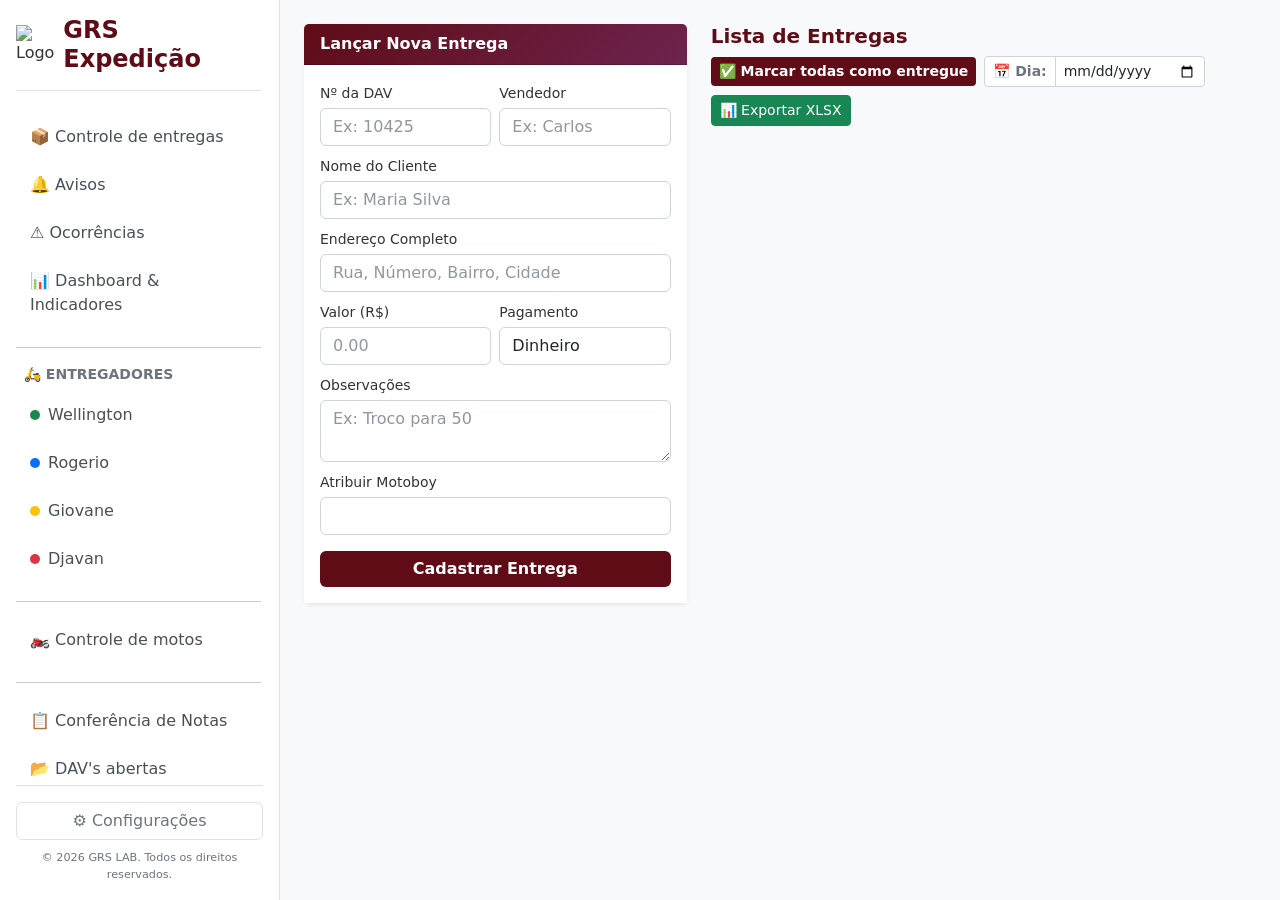
==== index.html @ abd5589a "first commit" ====
<!DOCTYPE html>
<html lang="pt-BR">

<head>
  <meta charset="UTF-8">
  <meta name="viewport" content="width=device-width, initial-scale=1.0">
  <title>GRS Expedição</title>
  <link rel="icon" type="image/png" href="https://cdn.grs.tec.br/carros/logo%20mini%20tech.png">
  <link href="https://cdn.jsdelivr.net/npm/bootstrap@5.3.0/dist/css/bootstrap.min.css" rel="stylesheet">
  <link rel="stylesheet" href="style.css?v=6">

  <script>
    (function () {
      if (localStorage.getItem("grs_tema") === "dark") {
        document.documentElement.setAttribute("data-theme", "dark");
      }
    })();
  </script>
</head>

<body>
  <div class="toast-container position-fixed top-0 end-0 p-3" style="z-index:1100">
    <div id="toastSucesso" class="toast align-items-center text-white bg-success border-0 shadow" role="alert"
      data-bs-delay="2500">
      <div class="d-flex">
        <div class="toast-body fw-bold" id="toastSucessoMensagem">✅ Operação realizada!</div>
        <button type="button" class="btn-close btn-close-white me-2 m-auto" data-bs-dismiss="toast"></button>
      </div>
    </div>
  </div>

  <div class="app-layout">
    <aside class="sidebar p-3">
      <div>
        <div class="d-flex align-items-center gap-2 mb-4 pb-3 border-bottom">
          <div class="logo-container">
            <img src="https://cdn.grs.tec.br/carros/logo%20mini%20tech.png" alt="Logo GRS">
          </div>
          <h4 class="m-0 fw-bold text-custom-primary">GRS Expedição</h4>
        </div>

        <nav class="nav nav-pills flex-column" id="sidebar-nav">
          <a href="index.html" class="nav-link" id="nav-admin">📦 Controle de entregas</a>
          <a href="index.html?view=avisos" class="nav-link" id="nav-avisos">🔔 Avisos</a>
          <a href="index.html?view=ocorrencias" class="nav-link" id="nav-ocorrencias">⚠️ Ocorrências</a>
          <a href="dashboard.html" class="nav-link" id="nav-dashboard">📊 Dashboard & Indicadores</a>

          <hr class="my-3">
          <div class="text-muted small fw-bold px-2 mb-2 text-uppercase">🛵 Entregadores</div>
          <a href="index.html?m=1" class="nav-link d-flex align-items-center gap-2" id="nav-m1"><span
              class="dot dot-green"></span><span class="motoboy-nome" data-motoboy-id="1">Wellington</span></a>
          <a href="index.html?m=2" class="nav-link d-flex align-items-center gap-2" id="nav-m2"><span
              class="dot dot-blue"></span><span class="motoboy-nome" data-motoboy-id="2">Rogerio</span></a>
          <a href="index.html?m=3" class="nav-link d-flex align-items-center gap-2" id="nav-m3"><span
              class="dot dot-yellow"></span><span class="motoboy-nome" data-motoboy-id="3">Giovane</span></a>
          <a href="index.html?m=4" class="nav-link d-flex align-items-center gap-2" id="nav-m4"><span
              class="dot dot-red"></span><span class="motoboy-nome" data-motoboy-id="4">Djavan</span></a>

          <hr class="my-3">
          <a href="index.html?view=motos" class="nav-link" id="nav-motos">🏍️ Controle de motos</a>
          <hr class="my-3">
          <a href="index.html?view=conferencia" class="nav-link" id="nav-conferencia">📋 Conferência de Notas</a>
          <a href="index.html?view=davs-abertas" class="nav-link" id="nav-davs-abertas">📂 DAV's abertas</a>
        </nav>
      </div>

      <div class="pt-3 border-top">
        <button class="btn btn-outline-secondary w-100" data-bs-toggle="modal" data-bs-target="#modalConfiguracoes">
          ⚙️ Configurações
        </button>
        <div class="copyright-text">© 2026 GRS LAB. Todos os direitos reservados.</div>
      </div>
    </aside>

    <main class="content-area">
      <div id="view-admin">
        <div class="row g-4">
          <div class="col-lg-5">
            <div class="card shadow-sm border-0">
              <div class="card-header bg-custom-primary text-white fw-bold">Lançar Nova Entrega</div>
              <div class="card-body bg-white">
                <form id="form-entrega" onsubmit="salvarEntrega(event)" autocomplete="off">
                  <div class="row g-2 mb-2">
                    <div class="col-6">
                      <label class="form-label small mb-1">Nº da DAV</label>
                      <input type="text" id="dav" class="form-control" required placeholder="Ex: 10425">
                    </div>
                    <div class="col-6 position-relative">
                      <label class="form-label small mb-1">Vendedor</label>
                      <input type="text" id="vendedor" class="form-control" required placeholder="Ex: Carlos"
                        oninput="capitalizarInput(this); filtrarVendedores(this.value)"
                        onkeydown="navegarSugestoesVendedor(event)">
                      <div id="vendedor-autocomplete-list" class="autocomplete-items d-none"></div>
                    </div>
                  </div>

                  <div class="mb-2">
                    <label class="form-label small mb-1">Nome do Cliente</label>
                    <input type="text" id="cliente" class="form-control" required placeholder="Ex: Maria Silva"
                      oninput="capitalizarInput(this); checarAvisosCliente(this)">
                  </div>

                  <div class="mb-2">
                    <label class="form-label small mb-1">Endereço Completo</label>
                    <input type="text" id="endereco" class="form-control" required
                      placeholder="Rua, Número, Bairro, Cidade" oninput="capitalizarInput(this)"
                      onchange="identificarMotoboyAutomatico()">
                    <div id="status-geocoding" class="form-text text-muted" style="font-size:.75rem"></div>
                  </div>

                  <div class="row g-2 mb-2">
                    <div class="col-6">
                      <label class="form-label small mb-1">Valor (R$)</label>
                      <input type="number" step="0.01" id="valor" class="form-control" required placeholder="0.00">
                    </div>
                    <div class="col-6">
                      <label class="form-label small mb-1">Pagamento</label>
                      <select id="pagamento" class="form-select" required>
                        <option value="Dinheiro">Dinheiro</option>
                        <option value="Cartão">Cartão</option>
                        <option value="PIX">PIX</option>
                        <option value="Marcado">Marcado</option>
                        <option value="Pago / Faturado">Pago / Faturado</option>
                      </select>
                    </div>
                  </div>

                  <div class="mb-2">
                    <label class="form-label small mb-1">Observações</label>
                    <textarea id="observacoes" class="form-control" rows="2" placeholder="Ex: Troco para 50"></textarea>
                  </div>

                  <div class="mb-3">
                    <label class="form-label small mb-1">Atribuir Motoboy</label>
                    <select id="motoboy" class="form-select" required></select>
                  </div>

                  <button type="submit" class="btn btn-custom-primary w-100 fw-bold">Cadastrar Entrega</button>
                </form>
              </div>
            </div>
          </div>

          <div class="col-lg-7">
            <div class="d-flex justify-content-between align-items-center mb-2 flex-wrap gap-2">
              <h5 class="m-0 fw-bold text-custom-primary">Lista de Entregas</h5>
              <div class="d-flex align-items-center gap-2 flex-wrap">
                <button class="btn btn-sm btn-custom-primary fw-bold" onclick="marcarTodasNaRotaComoEntregues()"
                  title="Marca como Entregue tudo que ainda está Na Rota">✅ Marcar todas como entregue</button>
                <div class="input-group input-group-sm" style="width:auto">
                  <span class="input-group-text bg-white text-muted fw-bold">📅 Dia:</span>
                  <input type="date" id="filtro-data-admin" class="form-control form-control-sm"
                    onchange="renderizarListas()">
                </div>
                <button class="btn btn-sm btn-success" onclick="exportarXLSX()">📊 Exportar XLSX</button>
              </div>
            </div>
            <div id="lista-admin" class="vstack gap-2"></div>
          </div>
        </div>
      </div>

      <div id="view-motoboy" class="d-none">
        <div class="d-flex justify-content-between align-items-center mb-3 flex-wrap gap-2">
          <h5 class="m-0 fw-bold text-custom-primary" id="titulo-motoboy">Entregas do Motoboy</h5>
          <div class="d-flex align-items-center gap-2 flex-wrap">
            <div class="input-group input-group-sm" style="width:auto">
              <span class="input-group-text bg-white text-muted fw-bold">📅 Dia:</span>
              <input type="date" id="filtro-data-motoboy" class="form-control form-control-sm"
                onchange="renderizarListas()">
            </div>
            <button class="btn btn-sm btn-success" onclick="exportarXLSX()">📊 Exportar XLSX</button>
          </div>
        </div>
        <div id="lista-motoboy" class="vstack gap-2"></div>
      </div>

      <div id="view-conferencia" class="d-none">
        <div class="card shadow-sm border-0">
          <div
            class="card-header bg-custom-primary text-white d-flex justify-content-between align-items-center py-2 flex-wrap gap-2">
            <div class="d-flex align-items-center gap-3 flex-wrap">
              <h5 class="m-0 fw-bold">📋 Conferência de Notas</h5>
              <div class="input-group input-group-sm" style="width:auto">
                <span class="input-group-text bg-white text-dark fw-bold">📅 Dia:</span>
                <input type="date" id="filtro-data-conferencia" class="form-control form-control-sm"
                  onchange="renderizarListas()">
              </div>
            </div>
            <span class="badge theme-badge-help fw-normal">Enter: conferir | Ctrl+Z: desfazer | Setas: navegar</span>
          </div>
          <div class="card-body p-0">
            <div class="table-responsive">
              <table class="table table-hover align-middle mb-0 table-conferencia">
                <thead class="table-light">
                  <tr>
                    <th>Data</th>
                    <th>DAV</th>
                    <th>Vendedor</th>
                    <th>Cliente</th>
                    <th>Endereço</th>
                    <th>Valor</th>
                    <th>Pagamento</th>
                    <th>Motoboy</th>
                    <th>Status</th>
                    <th>Ações</th>
                  </tr>
                </thead>
                <tbody id="tbody-conferencia"></tbody>
              </table>
            </div>
          </div>
        </div>
      </div>

      <div id="view-avisos" class="d-none">
        <div class="row g-4">
          <div class="col-lg-5">
            <div class="card shadow-sm border-0">
              <div class="card-header bg-custom-primary text-white fw-bold">🔔 Novo Aviso</div>
              <div class="card-body bg-white">
                <form id="form-aviso" onsubmit="salvarAviso(event)" autocomplete="off">
                  <div class="mb-2">
                    <label class="form-label small mb-1">Nome (palavra-chave)</label>
                    <input type="text" id="aviso-nome" class="form-control" required placeholder="Ex: Maria"
                      oninput="capitalizarInput(this)">
                  </div>
                  <div class="mb-3">
                    <label class="form-label small mb-1">Aviso</label>
                    <textarea id="aviso-texto" class="form-control" rows="3" required></textarea>
                  </div>
                  <button type="submit" class="btn btn-custom-primary w-100 fw-bold">Adicionar Aviso</button>
                </form>
              </div>
            </div>
          </div>
          <div class="col-lg-7">
            <h5 class="fw-bold text-custom-primary mb-2">Lista de Avisos</h5>
            <div id="lista-avisos" class="vstack gap-2"></div>
          </div>
        </div>
      </div>

      <div id="view-ocorrencias" class="d-none">
        <div class="row g-4">
          <div class="col-lg-5">
            <div class="card shadow-sm border-0">
              <div class="card-header bg-custom-primary text-white fw-bold">⚠️ Registrar Ocorrência</div>
              <div class="card-body bg-white">
                <form id="form-ocorrencia" onsubmit="salvarOcorrencia(event)" autocomplete="off">
                  <div class="mb-2">
                    <label class="form-label small mb-1">Nome do Vendedor</label>
                    <input type="text" id="ocorrencia-vendedor" class="form-control" required
                      placeholder="Ex: Carlos" oninput="capitalizarInput(this)">
                  </div>

                  <div class="mb-2">
                    <label class="form-label small mb-1">DAV</label>
                    <input type="text" id="ocorrencia-dav" class="form-control" required placeholder="Ex: 10425">
                  </div>

                  <div class="mb-2">
                    <label class="form-label small mb-1">Cliente</label>
                    <input type="text" id="ocorrencia-cliente" class="form-control" required
                      placeholder="Ex: Maria Silva" oninput="capitalizarInput(this)">
                  </div>

                  <div class="mb-2">
                    <label class="form-label small mb-1">Motoboy</label>
                    <select id="ocorrencia-motoboy" class="form-select" required></select>
                  </div>

                  <div class="mb-2">
                    <label class="form-label small mb-1">Endereço</label>
                    <input type="text" id="ocorrencia-endereco" class="form-control" required
                      placeholder="Rua, Número, Bairro, Cidade" oninput="capitalizarInput(this)">
                  </div>

                  <div class="mb-3">
                    <label class="form-label small mb-1">Motivo da Ocorrência</label>
                    <textarea id="ocorrencia-motivo" class="form-control" rows="4" required
                      placeholder="Descreva o que aconteceu..."></textarea>
                  </div>

                  <div class="small text-muted mb-3">
                    📅 A ocorrência será registrada automaticamente com a data de hoje.
                  </div>

                  <button type="submit" class="btn btn-custom-primary w-100 fw-bold">Registrar Ocorrência</button>
                </form>
              </div>
            </div>
          </div>

          <div class="col-lg-7">
            <div class="d-flex justify-content-between align-items-center mb-2 flex-wrap gap-2">
              <div>
                <h5 class="m-0 fw-bold text-custom-primary">Lista de Ocorrências</h5>
                <div id="resumo-semana-ocorrencias" class="small text-muted"></div>
              </div>

              <div class="input-group input-group-sm" style="width:auto">
                <span class="input-group-text bg-white text-muted fw-bold">📅 De:</span>
                <input type="date" id="filtro-ocorrencias-inicio" class="form-control form-control-sm"
                  onchange="renderizarListas()">
                <span class="input-group-text bg-white text-muted fw-bold">Até:</span>
                <input type="date" id="filtro-ocorrencias-fim" class="form-control form-control-sm"
                  onchange="renderizarListas()">
                <button type="button" class="btn btn-outline-secondary btn-sm" title="Limpar filtro"
                  onclick="limparFiltroOcorrencias()">✕</button>
              </div>
            </div>

            <div id="lista-ocorrencias" class="vstack gap-2"></div>
          </div>
        </div>
      </div>

      <div id="view-motos" class="d-none">
        <div class="d-flex justify-content-between align-items-center mb-3 flex-wrap gap-2">
          <div>
            <h5 class="m-0 fw-bold text-custom-primary">🏍️ Controle de Motos</h5>
            <div class="text-muted small">Combustível por motoboy e manutenção por placa</div>
          </div>

          <div class="d-flex gap-2 flex-wrap">
            <div class="input-group input-group-sm" style="width:auto">
              <span class="input-group-text bg-white text-muted fw-bold">📅 Mês:</span>
              <input type="month" id="filtro-mes-motos" class="form-control form-control-sm"
                onchange="renderizarListas()">
            </div>
            <button class="btn btn-success fw-bold" onclick="abrirModalAbastecimento()">⛽ Lançar abastecimento</button>
            <button class="btn btn-warning fw-bold" onclick="abrirModalManutencao()">🔧 Lançar manutenção</button>
          </div>
        </div>
        <div class="row g-3" id="lista-motos"></div>
      </div>

      <div id="view-davs-abertas" class="d-none">
        <div class="row g-4">
          <div class="col-lg-5">
            <div class="card shadow-sm border-0">
              <div class="card-header bg-custom-primary text-white fw-bold">📂 Adicionar DAV aberta</div>
              <div class="card-body bg-white">
                <form id="form-dav-aberta" onsubmit="salvarDavAberta(event)" autocomplete="off">
                  <div class="mb-2">
                    <label class="form-label small mb-1">Comanda</label>
                    <input type="text" id="dav-aberta-comanda" class="form-control" required placeholder="Ex: 10425">
                  </div>
                  <div class="mb-2">
                    <label class="form-label small mb-1">Cliente</label>
                    <input type="text" id="dav-aberta-cliente" class="form-control" required placeholder="Ex: Maria Silva" oninput="capitalizarInput(this)">
                  </div>
                  <div class="mb-2">
                    <label class="form-label small mb-1">Vendedor</label>
                    <input type="text" id="dav-aberta-vendedor" class="form-control" required placeholder="Ex: Carlos" oninput="capitalizarInput(this)">
                  </div>
                  <div class="row g-2 mb-3">
                    <div class="col-sm-6">
                      <label class="form-label small mb-1">Data</label>
                      <input type="date" id="dav-aberta-data" class="form-control" required>
                    </div>
                    <div class="col-sm-6">
                      <label class="form-label small mb-1">Valor</label>
                      <input type="number" id="dav-aberta-valor" class="form-control" required min="0" step="0.01" placeholder="0,00">
                    </div>
                  </div>
                  <button type="submit" class="btn btn-custom-primary w-100 fw-bold">Adicionar DAV aberta</button>
                </form>
              </div>
            </div>
          </div>
          <div class="col-lg-7">
            <div class="d-flex justify-content-between align-items-center mb-2 gap-2 flex-wrap">
              <div>
                <h5 class="m-0 fw-bold text-custom-primary">DAV's abertas</h5>
                <div id="resumo-davs-abertas" class="small text-muted"></div>
              </div>
              <div class="d-flex align-items-center gap-2 flex-wrap">
                <div class="input-group input-group-sm" style="width:auto">
                  <span class="input-group-text bg-white text-muted fw-bold">👤 Vendedor:</span>
                  <select id="filtro-vendedor-dav" class="form-select form-select-sm"
                    style="width:auto" onchange="renderizarDavsAbertas()"></select>
                </div>
                <div class="input-group input-group-sm" style="width:auto">
                  <span class="input-group-text bg-white text-muted fw-bold">🏷️ Situação:</span>
                  <select id="filtro-situacao-dav" class="form-select form-select-sm"
                    style="width:auto" onchange="renderizarDavsAbertas()"></select>
                </div>
                <button class="btn btn-sm btn-success" onclick="exportarDavsAbertasXLSX()">📊 Exportar XLSX</button>
              </div>
            </div>
            <div id="lista-davs-abertas" class="row g-3"></div>
          </div>
        </div>
      </div>
    </main>
  </div>

  <div class="modal fade" id="modalAvisoAlerta" tabindex="-1" data-bs-backdrop="static" data-bs-keyboard="false">
    <div class="modal-dialog">
      <div class="modal-content">
        <div class="modal-header bg-warning">
          <h5 class="modal-title fw-bold">⚠️ Aviso encontrado para este cliente!</h5>
        </div>
        <div class="modal-body">
          <p class="mb-1"><span class="text-muted small">Nome cadastrado:</span><br><span class="fw-bold fs-5"
              id="avisoAlertaNome"></span></p>
          <hr class="my-2">
          <p class="mb-1 text-muted small">Aviso:</p>
          <p class="fw-bold mb-0" id="avisoAlertaTexto"></p>
        </div>
        <div class="modal-footer">
          <button class="btn btn-custom-primary w-100 fw-bold" id="btnConfirmarAvisoAlerta">✅ Confirmar e
            Fechar</button>
        </div>
      </div>
    </div>
  </div>

  <div class="modal fade" id="modalConfiguracoes" tabindex="-1">
    <div class="modal-dialog modal-lg modal-dialog-scrollable config-modal">
      <div class="modal-content">
        <div class="modal-header config-modal-header text-white">
          <div class="d-flex align-items-center gap-3">
            <div class="config-header-icon">⚙️</div>
            <div>
              <h5 class="modal-title fw-bold mb-0">Configurações</h5>
              <div class="config-header-subtitle">Personalize o funcionamento do sistema</div>
            </div>
          </div>
          <button class="btn-close btn-close-white" data-bs-dismiss="modal"></button>
        </div>
        <div class="modal-body config-modal-body">
          <section class="config-section">
            <div class="config-section-heading"><span class="config-section-icon">🛵</span><div><h6>Entregadores</h6><p>Atualize os nomes exibidos no sistema.</p></div></div>
            <div class="config-section-content">
              <p class="config-helper">As posições internas continuam as mesmas, então o histórico das entregas permanece preservado.</p>
              <div id="lista-motoboys-config" class="vstack gap-2"></div>
              <div class="d-flex justify-content-end mt-3"><button class="btn btn-sm btn-custom-primary fw-bold px-3" onclick="salvarNomesMotoboys()">💾 Salvar nomes</button></div>
            </div>
          </section>

          <section class="config-section">
            <div class="config-section-heading"><span class="config-section-icon">📥</span><div><h6>Importar entregas</h6><p>Adicione entregas a partir de uma planilha Excel.</p></div></div>
            <div class="config-section-content">
              <input type="file" id="arquivo-excel-import" class="form-control form-control-sm mb-2" accept=".xlsx,.xls">
              <button class="btn btn-sm btn-success w-100 fw-bold" onclick="processarImportacaoExcel()">🚀 Processar importação</button>
              <div id="status-importacao" class="form-text mt-2 fw-bold"></div>
            </div>
          </section>

          <section class="config-section">
            <div class="config-section-heading"><span class="config-section-icon">🎨</span><div><h6>Aparência</h6><p>Defina como o sistema será exibido.</p></div></div>
            <div class="config-section-content">
              <div class="theme-setting">
                <div><div class="theme-setting-title">🌙 Tema escuro</div><div class="theme-setting-description">Salvo neste navegador.</div></div>
                <label class="theme-switch"><input type="checkbox" id="themeToggle"><span class="theme-slider"></span></label>
              </div>
            </div>
          </section>

          <section class="config-section mb-0">
            <div class="config-section-heading"><span class="config-section-icon">👥</span><div><h6>Vendedores</h6><p>Gerencie os nomes disponíveis nos lançamentos.</p></div></div>
            <div class="config-section-content">
              <div class="input-group mb-3">
                <input type="text" id="novo-vendedor-input" class="form-control" placeholder="Nome do vendedor" oninput="capitalizarInput(this)">
                <button class="btn btn-custom-primary" onclick="adicionarVendedor()">Adicionar</button>
              </div>
              <ul class="list-group" id="lista-vendedores-config"></ul>
            </div>
          </section>
        </div>
        <div class="modal-footer config-modal-footer"><button class="btn btn-secondary" data-bs-dismiss="modal">Fechar</button></div>
      </div>
    </div>
  </div>

  <div class="modal fade" id="modalEditarMoto" tabindex="-1">
    <div class="modal-dialog modal-dialog-centered">
      <div class="modal-content">
        <div class="modal-header bg-custom-primary text-white">
          <h5 class="modal-title fw-bold">Editar vínculo da moto</h5>
          <button class="btn-close btn-close-white" data-bs-dismiss="modal"></button>
        </div>
        <div class="modal-body">
          <input type="hidden" id="moto-editar-index">
          <div class="alert alert-info py-2 small">Combustível acompanha o motoboy. Manutenção acompanha a placa.</div>
          <div class="mb-3">
            <label class="form-label">Motoboy vinculado</label>
            <select id="moto-editar-motoboy" class="form-select"></select>
          </div>
          <div class="mb-3">
            <label class="form-label">Placa</label>
            <input type="text" id="moto-editar-placa" class="form-control text-uppercase" maxlength="8"
              placeholder="ABC1D23">
          </div>
        </div>
        <div class="modal-footer">
          <button class="btn btn-secondary" data-bs-dismiss="modal">Cancelar</button>
          <button class="btn btn-custom-primary fw-bold" onclick="salvarEdicaoMoto()">Salvar alterações</button>
        </div>
      </div>
    </div>
  </div>

  <div class="modal fade" id="modalAbastecimento" tabindex="-1">
    <div class="modal-dialog modal-dialog-centered">
      <div class="modal-content">
        <div class="modal-header bg-success text-white">
          <h5 class="modal-title fw-bold">⛽ Lançar abastecimento</h5>
          <button class="btn-close btn-close-white" data-bs-dismiss="modal"></button>
        </div>
        <div class="modal-body">
          <input type="hidden" id="abastecimento-card-index" value="-1">
          <div class="alert alert-success py-2 small">O abastecimento será vinculado ao motoboy escolhido.</div>
          <div class="mb-3">
            <label class="form-label">Motoboy</label>
            <select id="abastecimento-motoboy" class="form-select"></select>
          </div>
          <div class="mb-3">
            <label class="form-label">Data</label>
            <input type="date" id="abastecimento-data" class="form-control">
          </div>
          <div class="row g-2">
            <div class="col-6 mb-3">
              <label class="form-label">Valor total</label>
              <input type="number" step="0.01" min="0" id="abastecimento-valor" class="form-control">
            </div>
            <div class="col-6 mb-3">
              <label class="form-label">Litros</label>
              <input type="number" step="0.01" min="0" id="abastecimento-litros" class="form-control">
            </div>
          </div>
          <div class="mb-3">
            <label class="form-label">KM atual</label>
            <input type="number" min="0" id="abastecimento-km" class="form-control">
          </div>
          <div class="mb-3">
            <label class="form-label">Observação</label>
            <input type="text" id="abastecimento-observacao" class="form-control" placeholder="Opcional">
          </div>
        </div>
        <div class="modal-footer">
          <button class="btn btn-secondary" data-bs-dismiss="modal">Cancelar</button>
          <button class="btn btn-success fw-bold" onclick="salvarAbastecimento()">Salvar abastecimento</button>
        </div>
      </div>
    </div>
  </div>

  <div class="modal fade" id="modalManutencao" tabindex="-1">
    <div class="modal-dialog modal-dialog-centered">
      <div class="modal-content">
        <div class="modal-header bg-warning">
          <h5 class="modal-title fw-bold">🔧 Lançar manutenção</h5>
          <button class="btn-close" data-bs-dismiss="modal"></button>
        </div>
        <div class="modal-body">
          <input type="hidden" id="manutencao-card-index" value="-1">
          <div class="alert alert-warning py-2 small">A manutenção será vinculada à placa informada.</div>
          <div class="mb-3">
            <label class="form-label">Placa</label>
            <input type="text" id="manutencao-placa" class="form-control text-uppercase" maxlength="8">
          </div>
          <div class="mb-3">
            <label class="form-label">Data</label>
            <input type="date" id="manutencao-data" class="form-control">
          </div>
          <div class="mb-3">
            <label class="form-label">Valor</label>
            <input type="number" step="0.01" min="0" id="manutencao-valor" class="form-control">
          </div>
          <div class="mb-3">
            <label class="form-label">Descrição</label>
            <input type="text" id="manutencao-descricao" class="form-control" placeholder="Ex: Troca de óleo">
          </div>
          <div class="mb-3">
            <label class="form-label">KM atual</label>
            <input type="number" min="0" id="manutencao-km" class="form-control">
          </div>
          <div class="mb-3">
            <label class="form-label">Observação</label>
            <input type="text" id="manutencao-observacao" class="form-control" placeholder="Opcional">
          </div>
        </div>
        <div class="modal-footer">
          <button class="btn btn-secondary" data-bs-dismiss="modal">Cancelar</button>
          <button class="btn btn-warning fw-bold" onclick="salvarManutencao()">Salvar manutenção</button>
        </div>
      </div>
    </div>
  </div>

  <div class="modal fade" id="modalHistoricoCombustivel" tabindex="-1">
    <div class="modal-dialog modal-dialog-centered modal-lg">
      <div class="modal-content">
        <div class="modal-header bg-success text-white">
          <h5 class="modal-title fw-bold" id="titulo-historico-combustivel">Histórico de abastecimentos</h5>
          <button class="btn-close btn-close-white" data-bs-dismiss="modal"></button>
        </div>
        <div class="modal-body">
          <div id="lista-historico-combustivel" class="vstack gap-2"></div>
        </div>
        <div class="modal-footer"><button class="btn btn-secondary" data-bs-dismiss="modal">Fechar</button></div>
      </div>
    </div>
  </div>

  <div class="modal fade" id="modalHistoricoManutencao" tabindex="-1">
    <div class="modal-dialog modal-dialog-centered modal-lg">
      <div class="modal-content">
        <div class="modal-header bg-warning">
          <h5 class="modal-title fw-bold" id="titulo-historico-manutencao">Histórico de manutenções</h5>
          <button class="btn-close" data-bs-dismiss="modal"></button>
        </div>
        <div class="modal-body">
          <div id="lista-historico-manutencao" class="vstack gap-2"></div>
        </div>
        <div class="modal-footer"><button class="btn btn-secondary" data-bs-dismiss="modal">Fechar</button></div>
      </div>
    </div>
  </div>

  <script src="https://cdn.jsdelivr.net/npm/bootstrap@5.3.0/dist/js/bootstrap.bundle.min.js"></script>
  <script src="https://cdn.jsdelivr.net/npm/xlsx@0.18.5/dist/xlsx.full.min.js"></script>
  <script src="https://www.gstatic.com/firebasejs/10.8.0/firebase-app-compat.js"></script>
  <script src="https://www.gstatic.com/firebasejs/10.8.0/firebase-database-compat.js"></script>
  <script src="app.js?v=22"></script>
</body>

</html>
---- style.css ----
*:root {
  --primary-color:#5f0c16;
  --primary-hover:#43080f;
  --primary-light:#f9f0f1;
  --page-bg:#f8f9fa;
  --surface:#fff;
  --surface-2:#f8f9fa;
  --text-color:#333;
  --muted-color:#6c757d;
  --border-color:#dee2e6;
  --input-bg:#fff;
  --input-text:#212529;
  --input-border:#ced4da;
}

html[data-theme="dark"] {
  --primary-color:#9b3150;
  --primary-hover:#b63b60;
  --primary-light:#2a1623;
  --page-bg:#0d0914;
  --surface:#151020;
  --surface-2:#1b1428;
  --text-color:#f3edf7;
  --muted-color:#a99db3;
  --border-color:#33243e;
  --input-bg:#110d19;
  --input-text:#f3edf7;
  --input-border:#3d2a49;
}

*{box-sizing:border-box}
html{color-scheme:light}
html[data-theme="dark"]{color-scheme:dark}
body{background:var(--page-bg);color:var(--text-color);transition:.25s}
html[data-theme="dark"] body{
  background:
    radial-gradient(circle at 52% -8%,rgba(112,47,155,.22),transparent 34%),
    radial-gradient(circle at 78% 18%,rgba(95,12,22,.1),transparent 28%),
    var(--page-bg);
  min-height:100vh;
}

.app-layout{display:flex;height:100vh;overflow:hidden}
.sidebar{
  width:280px;height:100vh;position:sticky;top:0;background:var(--surface);
  border-right:1px solid var(--border-color);flex-shrink:0;display:flex;
  flex-direction:column;overflow:hidden;
}
.sidebar>div:first-child{flex:1 1 auto;min-height:0;overflow-y:auto;padding-right:2px;scrollbar-width:none;-ms-overflow-style:none}
.sidebar>div:first-child::-webkit-scrollbar{display:none}
.sidebar>div:last-child{flex:0 0 auto;background:var(--surface)}
.content-area{flex:1 1 auto;min-width:0;height:100vh;padding:1.5rem;overflow-y:auto}
.logo-container{display:inline-flex;align-items:center;justify-content:center;width:40px;height:40px;overflow:hidden}
.logo-container img{max-width:100%;max-height:100%;object-fit:contain}
.bg-custom-primary{background:linear-gradient(135deg,var(--primary-color),#6e234e)!important;color:#fff!important}
.text-custom-primary{color:var(--primary-color)!important}
.btn-custom-primary{background:var(--primary-color);color:#fff;border:none}
.btn-custom-primary:hover,.btn-custom-primary:focus{background:var(--primary-hover);color:#fff}
.badge-custom-primary{background:var(--primary-color);color:#fff}
.sidebar .nav-link{color:#495057;font-weight:500;border-radius:6px;padding:10px 14px;margin-bottom:4px;transition:.2s;cursor:pointer}
.sidebar .nav-link:hover{background:var(--primary-light);color:var(--primary-color)}
.sidebar .nav-link.active{background:var(--primary-color);color:#fff}
.border-bottom,.border-top{border-color:var(--border-color)!important}
.text-muted,.form-text{color:var(--muted-color)!important}
.text-dark{color:var(--text-color)!important}
.card,.modal-content,.list-group-item{background:var(--surface);color:var(--text-color);border-color:var(--border-color)!important}
.card-body.bg-white,.bg-white{background:var(--surface)!important;color:var(--text-color)}
.form-control,.form-select,.input-group-text,.form-control:focus,.form-select:focus{background:var(--input-bg);color:var(--input-text);border-color:var(--input-border)}
.form-control::placeholder{color:var(--muted-color);opacity:.75}
.form-control:focus,.form-select:focus{border-color:var(--primary-color);box-shadow:0 0 0 .2rem rgba(155,49,80,.16)}
.form-select option{background:var(--surface);color:var(--text-color)}
.table{--bs-table-color:var(--text-color);--bs-table-bg:transparent}
.table-light{--bs-table-bg:var(--surface-2);--bs-table-color:var(--text-color);border-color:var(--border-color)}
.table-hover>tbody>tr:hover>*{--bs-table-hover-bg:var(--primary-light);--bs-table-hover-color:var(--text-color)}
.btn-outline-secondary{color:var(--muted-color);border-color:var(--border-color)}
.btn-outline-secondary:hover{background:var(--primary-light);color:var(--text-color);border-color:var(--primary-color)}
.btn-secondary{background:var(--surface-2);border-color:var(--border-color);color:var(--text-color)}
.btn-secondary:hover{background:var(--primary-light);border-color:var(--primary-color);color:var(--text-color)}
.modal-backdrop.show{opacity:.72}
.modal-header{border-bottom-color:var(--border-color)}
.modal-footer{border-top-color:var(--border-color)}
html[data-theme="dark"] .btn-close{filter:invert(1) grayscale(100%) brightness(1.5)}
.time-tracker{font-size:.75rem;background:var(--surface-2);border:1px solid var(--border-color);border-radius:4px;padding:4px 8px}
.theme-setting{display:flex;align-items:center;justify-content:space-between;gap:16px;padding:12px 14px;border:1px solid var(--border-color);border-radius:10px;background:var(--surface-2)}
.theme-setting-title{font-weight:700}
.theme-setting-description{font-size:.78rem;color:var(--muted-color);margin-top:2px}
.config-modal-header{background:linear-gradient(135deg,var(--primary-color),#6e234e);border-bottom:0;padding:18px 22px}
.config-header-icon{width:42px;height:42px;border-radius:12px;display:inline-flex;align-items:center;justify-content:center;font-size:1.35rem;background:rgba(255,255,255,.14);border:1px solid rgba(255,255,255,.2)}
.config-header-subtitle{font-size:.78rem;color:rgba(255,255,255,.76);margin-top:2px}
.config-modal-body{padding:20px 22px;background:var(--surface-2)}
.config-section{border:1px solid var(--border-color);border-radius:13px;overflow:hidden;background:var(--surface);margin-bottom:16px;box-shadow:0 3px 10px rgba(0,0,0,.035)}
.config-section-heading{display:flex;align-items:center;gap:11px;padding:13px 15px;background:linear-gradient(90deg,var(--primary-light),var(--surface));border-bottom:1px solid var(--border-color)}
.config-section-icon{width:34px;height:34px;display:inline-flex;align-items:center;justify-content:center;border-radius:10px;background:var(--surface);box-shadow:0 2px 5px rgba(0,0,0,.07);font-size:1rem}
.config-section-heading h6{margin:0;font-weight:800;color:var(--primary-color)}
.config-section-heading p{margin:1px 0 0;font-size:.75rem;color:var(--muted-color)}
.config-section-content{padding:15px}
.config-helper{font-size:.78rem;color:var(--muted-color);margin:0 0 12px}
.config-modal-footer{padding:12px 22px;background:var(--surface);border-top:1px solid var(--border-color)}
#lista-vendedores-config{max-height:190px;overflow-y:auto}
#lista-vendedores-config .list-group-item{padding:9px 11px;background:var(--surface-2);border-color:var(--border-color);font-size:.88rem}
#lista-vendedores-config .list-group-item+.list-group-item{margin-top:5px;border-radius:7px}
#lista-vendedores-config .list-group-item:first-child{border-radius:7px}
.theme-switch{width:46px;height:24px;position:relative;flex:0 0 auto}
.theme-switch input{opacity:0;width:0;height:0}
.theme-slider{position:absolute;inset:0;cursor:pointer;border-radius:999px;background:#ced4da;transition:.2s}
.theme-slider:before{content:"";position:absolute;width:18px;height:18px;left:3px;top:3px;border-radius:50%;background:#fff;box-shadow:0 2px 5px rgba(0,0,0,.2);transition:.2s}
.theme-switch input:checked + .theme-slider{background:linear-gradient(90deg,#7c2544,#7140a0)}
.theme-switch input:checked + .theme-slider:before{transform:translateX(22px)}
.autocomplete-items{position:absolute;border:1px solid var(--input-border);border-top:none;z-index:1050;top:100%;left:0;right:0;background:var(--surface);color:var(--text-color);border-radius:0 0 6px 6px;box-shadow:0 4px 12px rgba(0,0,0,.1);max-height:180px;overflow-y:auto}
.autocomplete-item{padding:8px 12px;cursor:pointer;font-size:.875rem}
.autocomplete-item:hover,.autocomplete-item.active{background:var(--primary-light);color:var(--primary-color);font-weight:600}
.table-conferencia tbody tr{cursor:pointer}
.table-conferencia tbody tr.row-selected{background:rgba(155,49,80,.18)!important;outline:2px solid var(--primary-color)}
.select-motoboy-card{font-size:.75rem;padding:2px 6px;background:var(--primary-color);color:#fff;border:1px solid var(--primary-color);border-radius:4px;font-weight:600}
.btn-copiar-entrega{display:inline-flex;align-items:center;justify-content:center;vertical-align:-.125em;margin-left:6px;padding:0;border:0;background:transparent;color:var(--muted-color);font-size:1em;line-height:1;cursor:pointer;opacity:.65;transition:color .15s,opacity .15s,transform .15s}
.btn-copiar-entrega:hover,.btn-copiar-entrega:focus-visible{color:var(--primary-color);opacity:1;outline:0}
.btn-copiar-entrega:active{transform:scale(.88)}
.btn-copiar-entrega.copiado{color:#198754;opacity:1}
.btn-copiar-entrega.erro{color:#dc3545;opacity:1}
html[data-theme="dark"] .btn-copiar-entrega:hover,html[data-theme="dark"] .btn-copiar-entrega:focus-visible{color:#d9779a}
html[data-theme="dark"] .btn-copiar-entrega.copiado{color:#2fbf7a}
.copyright-text{font-size:.7rem;color:var(--muted-color);text-align:center;margin-top:10px}
.moto-card{border:1px solid var(--border-color);background:var(--surface);border-radius:14px;box-shadow:0 8px 24px rgba(0,0,0,.06);transition:.2s}
.moto-card:hover{transform:translateY(-2px);box-shadow:0 12px 28px rgba(0,0,0,.1)}
.moto-card-header{display:flex;justify-content:space-between;align-items:center;gap:12px}
.moto-metric{padding:10px 12px;border-radius:10px;background:var(--surface-2);border:1px solid var(--border-color);height:100%}
.moto-metric-label{font-size:.72rem;color:var(--muted-color);margin-bottom:2px}
.moto-metric-value{font-weight:800;font-size:1rem}
.moto-badge{font-size:.72rem;border-radius:999px;padding:5px 10px}
.dot{width:10px;height:10px;border-radius:50%;display:inline-block}
.dot-green{background:#198754}.dot-blue{background:#0d6efd}.dot-yellow{background:#ffc107}.dot-red{background:#dc3545}
.motoboy-config-row{display:flex;align-items:center;gap:12px;padding:12px;border:1px solid var(--border-color);border-radius:10px;background:var(--surface-2)}
.motoboy-config-id{width:34px;height:34px;display:inline-flex;align-items:center;justify-content:center;border-radius:50%;background:var(--primary-color);color:#fff;font-weight:800;flex:0 0 auto}
.motoboy-config-meta{min-width:92px}.motoboy-config-label{font-weight:700}.motoboy-config-help{font-size:.73rem;color:var(--muted-color)}
.dav-aberta-card{height:100%;padding:15px;border:1px solid var(--border-color);border-radius:12px;background:var(--surface);box-shadow:0 3px 10px rgba(0,0,0,.05);border-left:4px solid var(--primary-color);transition:.2s}
.dav-aberta-card:hover{transform:translateY(-2px);box-shadow:0 8px 20px rgba(0,0,0,.1)}
.dav-aberta-topo,.dav-aberta-rodape{display:flex;justify-content:space-between;align-items:center;gap:10px}
.dav-aberta-label{font-size:.66rem;font-weight:800;letter-spacing:.08em;color:var(--muted-color)}
.dav-aberta-comanda{font-size:1.1rem;font-weight:800;color:var(--primary-color)}
.dav-aberta-data{font-size:.75rem;color:var(--muted-color);white-space:nowrap}
.dav-aberta-excluir{width:22px;height:22px;display:inline-flex;align-items:center;justify-content:center;padding:0;border:1px solid transparent;border-radius:50%;font-size:1.2rem;line-height:1;color:var(--muted-color)}
.dav-aberta-excluir:hover,.dav-aberta-excluir:focus{color:#dc3545;background:rgba(220,53,69,.1);border-color:rgba(220,53,69,.25)}
.dav-aberta-cliente{font-weight:750;margin-top:12px;white-space:nowrap;overflow:hidden;text-overflow:ellipsis}
.dav-aberta-vendedor{font-size:.78rem;color:var(--muted-color);margin-top:3px;white-space:nowrap;overflow:hidden;text-overflow:ellipsis}
.dav-aberta-rodape{margin-top:14px;padding-top:10px;border-top:1px solid var(--border-color)}
.dav-aberta-situacao{width:172px;font-size:.73rem;font-weight:600}
.dav-status-vendedor{border-left-color:#0d6efd;background:linear-gradient(135deg,rgba(13,110,253,.1),var(--surface) 72%)}
.dav-status-vendedor .dav-aberta-comanda{color:#0d6efd}
.dav-status-cliente{border-left-color:#d99b00;background:linear-gradient(135deg,rgba(255,193,7,.16),var(--surface) 72%)}
.dav-status-cliente .dav-aberta-comanda{color:#b77900}
.dav-status-armario{border-left-color:#198754;background:linear-gradient(135deg,rgba(25,135,84,.13),var(--surface) 72%)}
.dav-status-armario .dav-aberta-comanda{color:#146c43}
.dav-status-entrega{border-left-color:#6f42c1;background:linear-gradient(135deg,rgba(111,66,193,.13),var(--surface) 72%)}
.dav-status-entrega .dav-aberta-comanda{color:#5b34a6}

html[data-theme="dark"] .sidebar{background:linear-gradient(180deg,rgba(30,18,40,.98),rgba(14,10,20,.99));border-color:#30213b}
html[data-theme="dark"] .sidebar .nav-link{color:#bdb2c7}
html[data-theme="dark"] .sidebar .nav-link:hover{background:rgba(155,49,80,.16);color:#f2dce7}
html[data-theme="dark"] .sidebar .nav-link.active{background:linear-gradient(90deg,#9b3150,#69366f);color:#fff}
html[data-theme="dark"] .moto-card{background:linear-gradient(180deg,rgba(26,19,38,.96),rgba(18,13,28,.96))}
html[data-theme="dark"] .dav-status-vendedor{background:linear-gradient(135deg,rgba(13,110,253,.2),var(--surface) 72%)}
html[data-theme="dark"] .dav-status-cliente{background:linear-gradient(135deg,rgba(255,193,7,.2),var(--surface) 72%)}
html[data-theme="dark"] .dav-status-armario{border-left-color:#2fbf7a;background:linear-gradient(135deg,rgba(47,191,122,.2),var(--surface) 72%)}
html[data-theme="dark"] .dav-status-armario .dav-aberta-comanda{color:#5ede9f}
html[data-theme="dark"] .dav-status-entrega{border-left-color:#9a6bf0;background:linear-gradient(135deg,rgba(154,107,240,.22),var(--surface) 72%)}
html[data-theme="dark"] .dav-status-entrega .dav-aberta-comanda{color:#bb9bff}
html[data-theme="dark"] .alert-info{background:rgba(13,202,240,.12);color:var(--text-color);border-color:rgba(13,202,240,.25)}
html[data-theme="dark"] .alert-success{background:rgba(25,135,84,.14);color:var(--text-color);border-color:rgba(25,135,84,.3)}
html[data-theme="dark"] .alert-warning{background:rgba(255,193,7,.13);color:var(--text-color);border-color:rgba(255,193,7,.3)}
html[data-theme="dark"] .bg-danger-subtle{background:rgba(220,53,69,.16)!important;color:var(--text-color)}
html[data-theme="dark"] .border-danger-subtle{border-color:rgba(220,53,69,.35)!important}
html[data-theme="dark"] .bg-warning{color:#211900!important}

@media(max-width:900px){.app-layout{display:block;height:auto;overflow:visible}.sidebar{position:relative;width:100%;height:auto;overflow:visible}.sidebar>div:first-child{overflow:visible;padding-right:0}.content-area{height:auto;padding:1rem;overflow:visible}.motoboy-config-row{align-items:flex-start;flex-wrap:wrap}.motoboy-config-meta{min-width:70px}.dav-aberta-rodape{align-items:flex-start;flex-direction:column}.dav-aberta-situacao{width:100%}}
@media(prefers-reduced-motion:reduce){body,.theme-slider,.theme-slider:before,.moto-card,.dav-aberta-card{transition:none}}
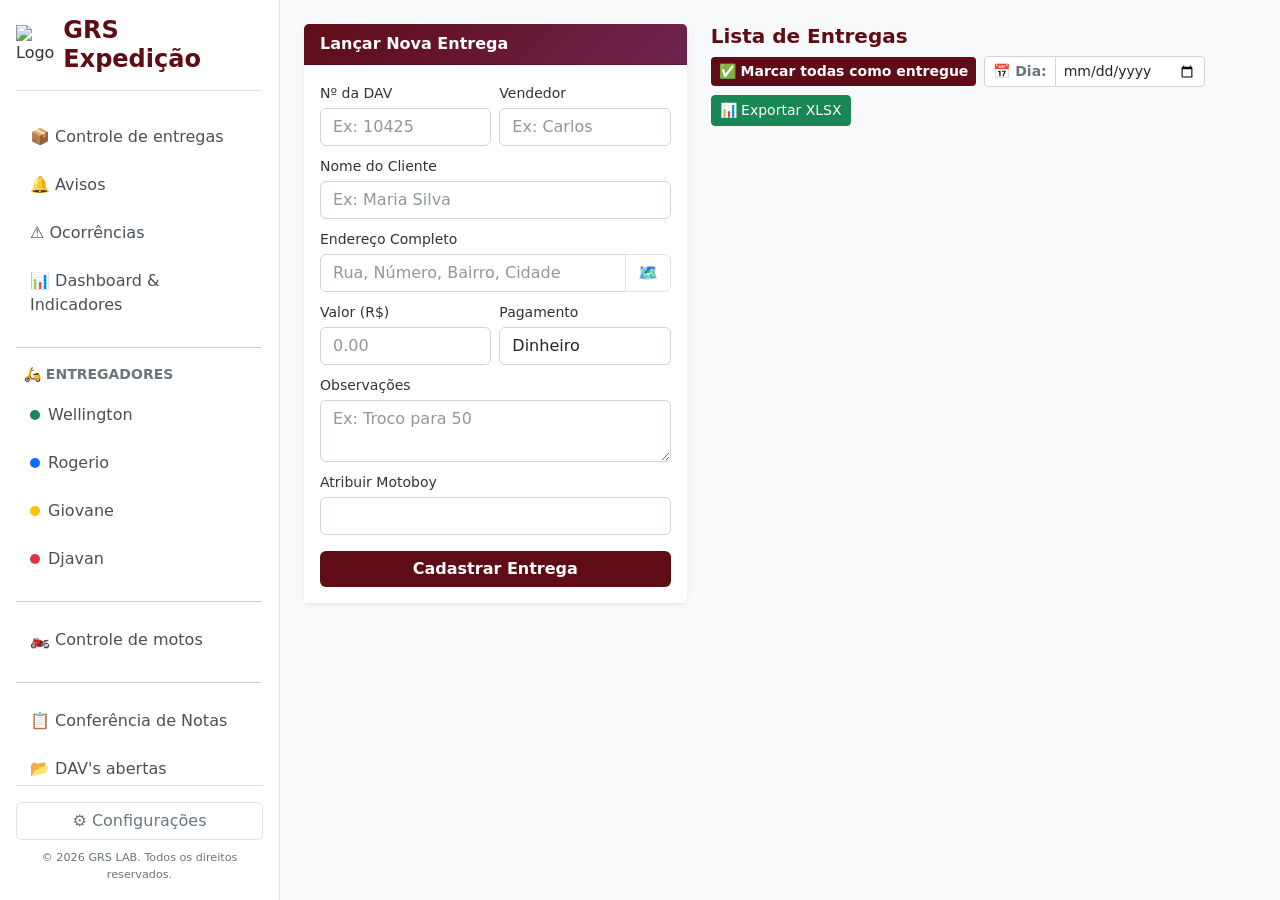
==== commit 66ce7f86: "Add configurable delivery zones and address map Import delivery zones from KML, use them for automat" ====
--- a/index.html
+++ b/index.html
@@ -4,10 +4,12 @@
 <head>
   <meta charset="UTF-8">
   <meta name="viewport" content="width=device-width, initial-scale=1.0">
+  <meta name="referrer" content="strict-origin-when-cross-origin">
   <title>GRS Expedição</title>
   <link rel="icon" type="image/png" href="https://cdn.grs.tec.br/carros/logo%20mini%20tech.png">
   <link href="https://cdn.jsdelivr.net/npm/bootstrap@5.3.0/dist/css/bootstrap.min.css" rel="stylesheet">
-  <link rel="stylesheet" href="style.css?v=6">
+  <link href="https://cdn.jsdelivr.net/npm/leaflet@1.9.4/dist/leaflet.css" rel="stylesheet">
+  <link rel="stylesheet" href="style.css?v=8">
 
   <script>
     (function () {
@@ -102,9 +104,13 @@
 
                   <div class="mb-2">
                     <label class="form-label small mb-1">Endereço Completo</label>
-                    <input type="text" id="endereco" class="form-control" required
-                      placeholder="Rua, Número, Bairro, Cidade" oninput="capitalizarInput(this)"
-                      onchange="identificarMotoboyAutomatico()">
+                    <div class="input-group">
+                      <input type="text" id="endereco" class="form-control" required
+                        placeholder="Rua, Número, Bairro, Cidade" oninput="capitalizarInput(this)"
+                        onchange="identificarMotoboyAutomatico()">
+                      <button type="button" class="btn btn-outline-secondary btn-buscar-mapa" id="btn-buscar-mapa" tabindex="-1"
+                        onclick="buscarEnderecoNoMapa('endereco', this)" title="Buscar este endereço no mapa" aria-label="Buscar endereço no mapa">🗺️</button>
+                    </div>
                     <div id="status-geocoding" class="form-text text-muted" style="font-size:.75rem"></div>
                   </div>
 
@@ -432,6 +438,14 @@
           <button class="btn-close btn-close-white" data-bs-dismiss="modal"></button>
         </div>
         <div class="modal-body config-modal-body">
+          <ul class="nav nav-pills config-tabs flex-nowrap mb-3" id="config-tabs" role="tablist">
+            <li class="nav-item" role="presentation"><button class="nav-link active" data-bs-toggle="pill" data-bs-target="#cfg-equipe" type="button" role="tab">👥 Equipe</button></li>
+            <li class="nav-item" role="presentation"><button class="nav-link" data-bs-toggle="pill" data-bs-target="#cfg-zonas" type="button" role="tab">🗺️ Zonas</button></li>
+            <li class="nav-item" role="presentation"><button class="nav-link" data-bs-toggle="pill" data-bs-target="#cfg-dados" type="button" role="tab">📥 Dados</button></li>
+            <li class="nav-item" role="presentation"><button class="nav-link" data-bs-toggle="pill" data-bs-target="#cfg-aparencia" type="button" role="tab">🎨 Aparência</button></li>
+          </ul>
+          <div class="tab-content">
+            <div class="tab-pane fade show active" id="cfg-equipe" role="tabpanel">
           <section class="config-section">
             <div class="config-section-heading"><span class="config-section-icon">🛵</span><div><h6>Entregadores</h6><p>Atualize os nomes exibidos no sistema.</p></div></div>
             <div class="config-section-content">
@@ -442,6 +456,66 @@
           </section>
 
           <section class="config-section">
+            <div class="config-section-heading"><span class="config-section-icon">👥</span><div><h6>Vendedores</h6><p>Gerencie os nomes disponíveis nos lançamentos.</p></div></div>
+            <div class="config-section-content">
+              <div class="input-group mb-3">
+                <input type="text" id="novo-vendedor-input" class="form-control" placeholder="Nome do vendedor" oninput="capitalizarInput(this)">
+                <button class="btn btn-custom-primary" onclick="adicionarVendedor()">Adicionar</button>
+              </div>
+              <ul class="list-group" id="lista-vendedores-config"></ul>
+            </div>
+          </section>
+            </div>
+            <div class="tab-pane fade" id="cfg-zonas" role="tabpanel">
+          <section class="config-section">
+            <div class="config-section-heading"><span class="config-section-icon">🗺️</span><div><h6>Zonas de entrega (KML)</h6><p>Define a área de cada motoboy no mapa e na atribuição automática.</p></div></div>
+            <div class="config-section-content">
+              <div class="theme-setting d-block mb-3" id="info-zonas-ativas"></div>
+
+              <label class="form-label small fw-bold mb-1">Importar novo arquivo KML</label>
+              <input type="file" id="arquivo-kml-zonas" class="form-control form-control-sm mb-2" accept=".kml">
+              <div class="d-flex gap-2">
+                <button class="btn btn-sm btn-custom-primary fw-bold flex-grow-1" onclick="importarKMLZonas()">📤 Importar e substituir zonas</button>
+                <button class="btn btn-sm btn-outline-secondary" onclick="restaurarZonasPadrao()" title="Voltar às zonas originais do sistema">↩️ Restaurar originais</button>
+              </div>
+              <div id="status-kml-zonas" class="form-text mt-2 fw-bold"></div>
+
+              <div class="alert alert-info small mt-3 mb-0">
+                <div class="fw-bold mb-1">📋 Regras do arquivo (para não quebrar nada)</div>
+                <ol class="mb-2 ps-3">
+                  <li><b>Formato .KML</b>, não KMZ. No My Maps: menu <b>⋮</b> do mapa → <i>Exportar para KML/KMZ</i> → marque a opção de exportar como <b>.KML</b> em vez de .KMZ.</li>
+                  <li>Cada zona precisa ser um <b>polígono</b> (área fechada desenhada no mapa). Pinos e linhas são ignorados.</li>
+                  <li>O <b>nome do polígono</b> deve ser igual ao do motoboy: <code>WELLINGTON</code>, <code>ROGERIO</code>, <code>GIOVANE</code> ou <code>DJAVAN</code> (ou o nome atual dele nas configurações). Maiúsculas, minúsculas e acentos não importam. Polígonos com outro nome são ignorados.</li>
+                  <li>Um motoboy pode ter <b>vários polígonos</b> com o mesmo nome (zona com mais de uma área).</li>
+                  <li>Se duas zonas se <b>sobrepõem</b>, vale a que aparece primeiro no arquivo.</li>
+                  <li>Se o arquivo tiver erro, <b>nada muda</b>: as zonas atuais continuam valendo.</li>
+                  <li>Motoboy sem polígono no arquivo <b>não recebe</b> atribuição automática de rota.</li>
+                  <li>As zonas ficam salvas <b>neste navegador</b>. Em outro computador, importe o KML de novo.</li>
+                </ol>
+                <div class="text-muted">Dica: não renomeie os polígonos depois de exportar. Se o motoboy mudar de nome, ajuste o nome do polígono no My Maps antes de exportar.</div>
+              </div>
+            </div>
+          </section>
+
+          <section class="config-section">
+            <div class="config-section-heading"><span class="config-section-icon">🧭</span><div><h6>Fundo do mapa</h6><p>Imagem de ruas exibida atrás das zonas.</p></div></div>
+            <div class="config-section-content">
+              <label class="form-label small fw-bold mb-1">Provedor</label>
+              <select id="config-mapa-provedor" class="form-select form-select-sm mb-2">
+                <option value="esri">Esri (sem chave) — padrão</option>
+                <option value="maptiler">MapTiler (chave gratuita)</option>
+                <option value="geoapify">Geoapify (chave gratuita)</option>
+              </select>
+              <label class="form-label small fw-bold mb-1">Chave de API <span class="text-muted fw-normal">(só para MapTiler/Geoapify)</span></label>
+              <input type="text" id="config-mapa-chave" class="form-control form-control-sm mb-2" placeholder="Cole a chave aqui" autocomplete="off">
+              <button class="btn btn-sm btn-custom-primary fw-bold w-100" onclick="salvarFundoMapa()">💾 Salvar fundo do mapa</button>
+              <div id="status-fundo-mapa" class="form-text mt-2 fw-bold"></div>
+              <div class="form-text small">Se o fundo do mapa ficar cinza ou com aviso de chave, troque de provedor. Crie a chave gratuita em maptiler.com ou geoapify.com e, de preferência, restrinja a chave ao domínio do sistema no painel deles. A chave fica salva só neste navegador.</div>
+            </div>
+          </section>
+            </div>
+            <div class="tab-pane fade" id="cfg-dados" role="tabpanel">
+          <section class="config-section">
             <div class="config-section-heading"><span class="config-section-icon">📥</span><div><h6>Importar entregas</h6><p>Adicione entregas a partir de uma planilha Excel.</p></div></div>
             <div class="config-section-content">
               <input type="file" id="arquivo-excel-import" class="form-control form-control-sm mb-2" accept=".xlsx,.xls">
@@ -449,7 +523,8 @@
               <div id="status-importacao" class="form-text mt-2 fw-bold"></div>
             </div>
           </section>
-
+            </div>
+            <div class="tab-pane fade" id="cfg-aparencia" role="tabpanel">
           <section class="config-section">
             <div class="config-section-heading"><span class="config-section-icon">🎨</span><div><h6>Aparência</h6><p>Defina como o sistema será exibido.</p></div></div>
             <div class="config-section-content">
@@ -459,19 +534,36 @@
               </div>
             </div>
           </section>
-
-          <section class="config-section mb-0">
-            <div class="config-section-heading"><span class="config-section-icon">👥</span><div><h6>Vendedores</h6><p>Gerencie os nomes disponíveis nos lançamentos.</p></div></div>
-            <div class="config-section-content">
-              <div class="input-group mb-3">
-                <input type="text" id="novo-vendedor-input" class="form-control" placeholder="Nome do vendedor" oninput="capitalizarInput(this)">
-                <button class="btn btn-custom-primary" onclick="adicionarVendedor()">Adicionar</button>
-              </div>
-              <ul class="list-group" id="lista-vendedores-config"></ul>
-            </div>
-          </section>
+            </div>
+          </div>
         </div>
         <div class="modal-footer config-modal-footer"><button class="btn btn-secondary" data-bs-dismiss="modal">Fechar</button></div>
+      </div>
+    </div>
+  </div>
+
+  <div class="modal fade" id="modalMapaEndereco" tabindex="-1">
+    <div class="modal-dialog modal-xl modal-dialog-centered">
+      <div class="modal-content">
+        <div class="modal-header">
+          <div class="me-3 overflow-hidden">
+            <h5 class="modal-title fw-bold mb-1">🗺️ Localização do endereço</h5>
+            <div class="small text-muted text-truncate" id="mapa-endereco-texto"></div>
+          </div>
+          <button class="btn-close ms-auto" data-bs-dismiss="modal"></button>
+        </div>
+        <div class="modal-body p-0">
+          <div class="px-3 py-2 border-bottom"><span id="mapa-zona-info" class="badge text-bg-secondary fs-6"></span></div>
+          <div id="mapa-leaflet"></div>
+        </div>
+        <div class="modal-footer justify-content-between flex-wrap gap-2">
+          <div class="d-flex gap-2 flex-wrap">
+            <button class="btn btn-sm btn-outline-secondary" onclick="centralizarMapaEndereco()">📍 Voltar ao endereço</button>
+            <button class="btn btn-sm btn-outline-secondary" onclick="verTodasZonasMapa()">🗺️ Ver todas as zonas</button>
+            <a class="btn btn-sm btn-outline-secondary" id="mapa-link-google" href="#" target="_blank" rel="noopener">↗️ Abrir no Google Maps</a>
+          </div>
+          <button class="btn btn-secondary" data-bs-dismiss="modal">Fechar</button>
+        </div>
       </div>
     </div>
   </div>
@@ -626,7 +718,8 @@
   <script src="https://cdn.jsdelivr.net/npm/xlsx@0.18.5/dist/xlsx.full.min.js"></script>
   <script src="https://www.gstatic.com/firebasejs/10.8.0/firebase-app-compat.js"></script>
   <script src="https://www.gstatic.com/firebasejs/10.8.0/firebase-database-compat.js"></script>
-  <script src="app.js?v=22"></script>
+  <script src="https://cdn.jsdelivr.net/npm/leaflet@1.9.4/dist/leaflet.js"></script>
+  <script src="app.js?v=27"></script>
 </body>
 
 </html>
--- a/style.css
+++ b/style.css
@@ -171,5 +171,20 @@
 html[data-theme="dark"] .border-danger-subtle{border-color:rgba(220,53,69,.35)!important}
 html[data-theme="dark"] .bg-warning{color:#211900!important}
 
+.btn-buscar-mapa{padding:.375rem .75rem;line-height:1.5}
+.btn-buscar-mapa:hover,.btn-buscar-mapa:focus-visible{background:var(--primary-light);border-color:var(--primary-color)}
+
+.config-modal-body{min-height:460px}
+.config-tabs{overflow-x:auto;scrollbar-width:none;position:sticky;top:-20px;z-index:5;margin:-20px -22px 16px!important;padding:12px 22px;background:var(--surface);border-bottom:1px solid var(--border-color)}
+.config-tabs::-webkit-scrollbar{display:none}
+.config-tabs .nav-link{color:var(--muted-color);font-weight:600;border-radius:8px;white-space:nowrap;padding:8px 14px}
+.config-tabs .nav-link:hover{background:var(--primary-light);color:var(--primary-color)}
+.config-tabs .nav-link.active{background:var(--primary-color);color:#fff}
+.tab-pane>.config-section:last-child{margin-bottom:0}
+#info-zonas-ativas{padding:12px 14px}
+#mapa-leaflet{height:62vh;min-height:340px;width:100%;background:var(--surface-2)}
+.pin-mapa{background:none;border:0;filter:drop-shadow(0 3px 3px rgba(0,0,0,.35))}
+html[data-theme="dark"] .alert-info code{color:#f3b3c9}
+
 @media(max-width:900px){.app-layout{display:block;height:auto;overflow:visible}.sidebar{position:relative;width:100%;height:auto;overflow:visible}.sidebar>div:first-child{overflow:visible;padding-right:0}.content-area{height:auto;padding:1rem;overflow:visible}.motoboy-config-row{align-items:flex-start;flex-wrap:wrap}.motoboy-config-meta{min-width:70px}.dav-aberta-rodape{align-items:flex-start;flex-direction:column}.dav-aberta-situacao{width:100%}}
 @media(prefers-reduced-motion:reduce){body,.theme-slider,.theme-slider:before,.moto-card,.dav-aberta-card{transition:none}}
